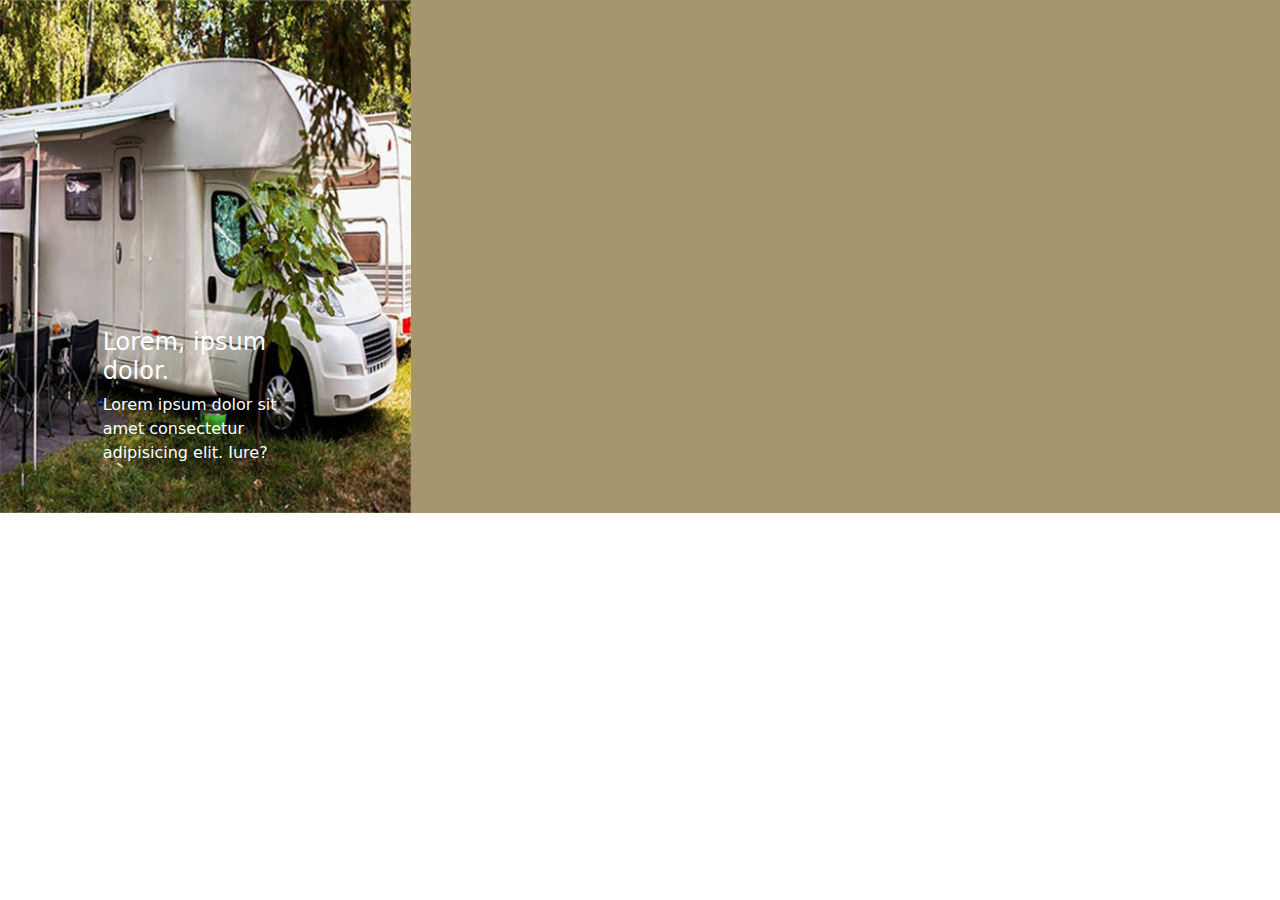
==== main.html @ 42501168 "first commit" ====
<!DOCTYPE html>
<html lang="en">
<head>
    <meta charset="UTF-8">
    <meta name="viewport" content="width=device-width, initial-scale=1.0">
    <title>Document</title>
 
    <link rel="stylesheet" href="css/bootstrap.min.css">
    <link rel="stylesheet" href="css/style.css">
    <link rel="stylesheet" href="css/icons/bootstrap-icons.css">
</head>
<body>
    <div class="bg-brown-light">
        <div class="row">
            <div class="col-4">
                <div class="position-relative">
                    <div>
                        <img src="img/0101.jpg" alt="" class="img-fluid h-100 w-100">
                    </div>
                    <div class="position-absolute bottom-0 translate-middle-x start-50 py-5 text-white">
                        <div class="h4">
                            Lorem, ipsum dolor.
                        </div>
                        <div>
                            Lorem ipsum dolor sit amet consectetur adipisicing elit. Iure?
                        </div>
                    </div>
                </div>
            </div>
        </div>
    </div>
    <script src="js/bootstrap.bundle.min.js"></script>
</body>
</html>
---- css/style.css ----
.bg-image-1 {
    background-image: url('../img/river-flowing-through-forest-generative-al2-min.jpg');
    background-position: center;
    background-attachment: fixed;
    background-repeat: no-repeat;
    background-size: cover;
    background-color: #cccccc;
}

.bg-image-2 {
    background-image: url('../img/cvcv-min.jpg');
    background-position: center;
    background-repeat: no-repeat;
    background-size: cover;

}
.bg-image-3 {
    background-image: url('../img/cvcv-min.jpg');
    background-position: center;
    background-repeat: no-repeat;
    background-size: cover;
}

.bg-image-4 {
    background-image: url('../img/gfgfggfggg-min.jpg');
    background-position: center;
    background-repeat: no-repeat;
    background-size: cover;

}

.bg-shadow {
    background-color: rgba(0, 0, 0, .4);
}

.bg-brown-light {
    background-color: #A5966F;
}

p i {
    color: #A5966F;
    font-size: 20px;
}
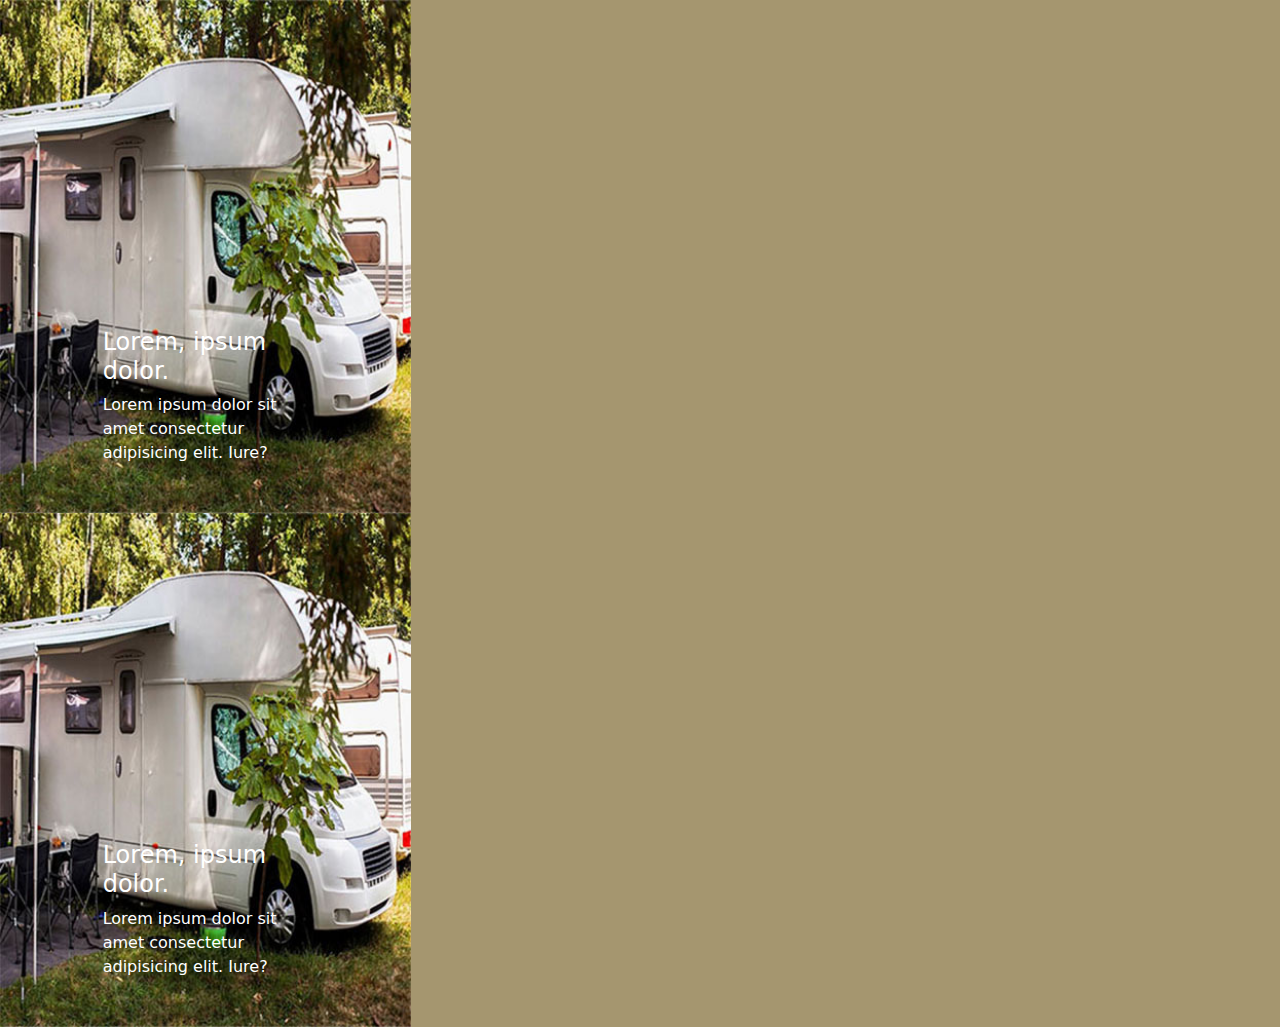
==== commit 41543448: "1.0.3 commit" ====
--- a/main.html
+++ b/main.html
@@ -29,6 +29,25 @@
             </div>
         </div>
     </div>
+    <div class="bg-brown-light">
+        <div class="row">
+            <div class="col-4">
+                <div class="position-relative">
+                    <div>
+                        <img src="img/0101.jpg" alt="" class="img-fluid h-100 w-100">
+                    </div>
+                    <div class="position-absolute bottom-0 translate-middle-x start-50 py-5 text-white">
+                        <div class="h4">
+                            Lorem, ipsum dolor.
+                        </div>
+                        <div>
+                            Lorem ipsum dolor sit amet consectetur adipisicing elit. Iure?
+                        </div>
+                    </div>
+                </div>
+            </div>
+        </div>
+    </div>
     <script src="js/bootstrap.bundle.min.js"></script>
 </body>
 </html>